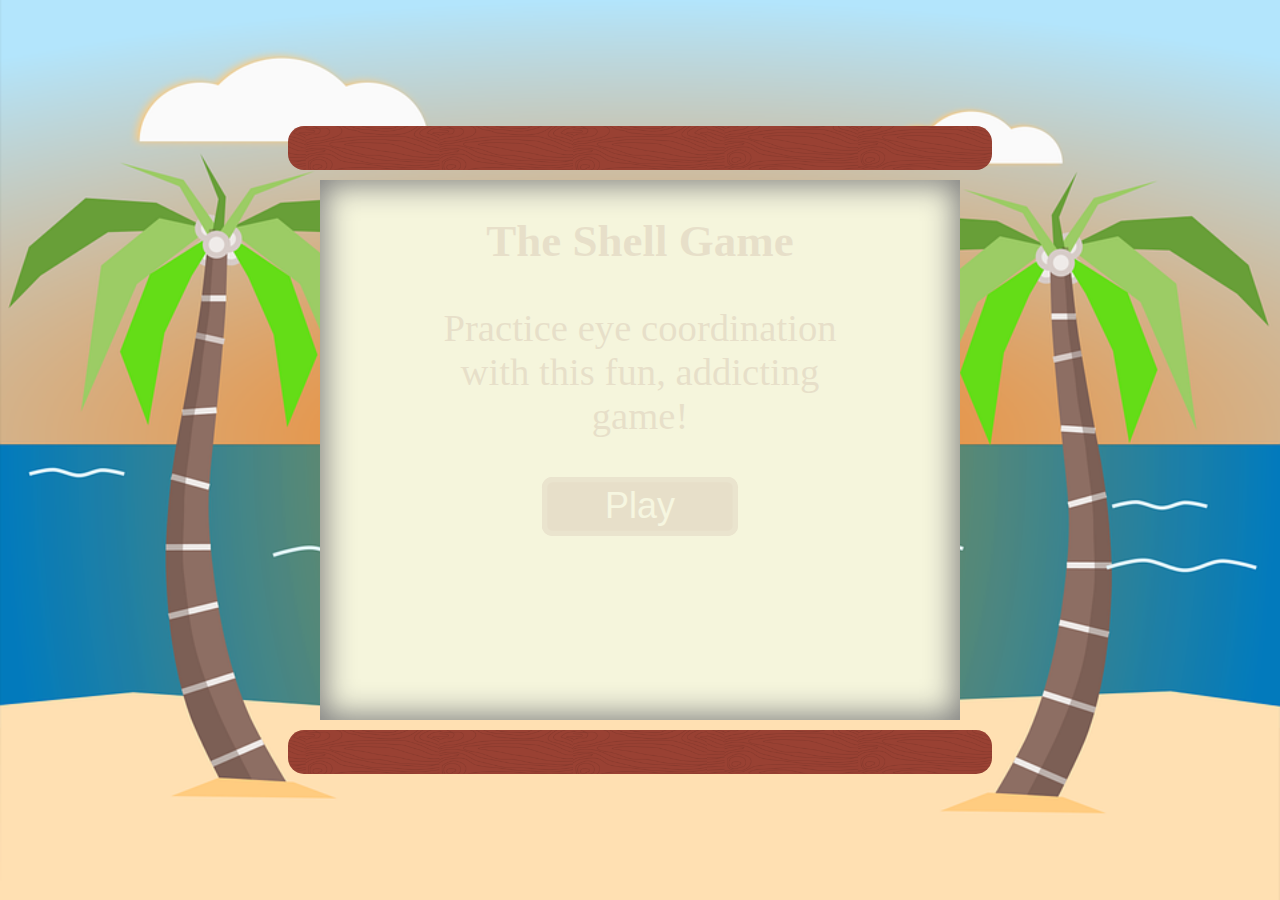
==== index.html @ 04accb02 "Update index.html" ====
<!DOCTYPE html>
<html>
<head>
    <meta charset="utf-8" />
    <meta http-equiv="X-UA-Compatible" content="IE=edge">
    <title>Shell Game</title>
    <meta name="viewport" content="width=device-width, initial-scale=1">
    <link rel="stylesheet" type="text/css" media="screen" href="assets/css/style2.css" />
    <script src="assets/javascript/main.js"></script>
</head>
<body>
    <div id="start-screen">
        <div id="menu-container" class="hoz-center">
            <div id="menu-border">
                <img id="border-top" src="assets/images/topbar.png" width="110%">
                <img id="border-bottom" src="assets/images/topbar.png" width="110%">
            </div>
            <div id="menu-content">
                <h1>The Shell Game</h1>
                <p>Practice eye coordination with this fun, addicting game!</p>
                <button id="play">Play</button>
            </div>
        </div>
    </div>
    <div id="game-container">
        <img id="topbar" src="assets/images/topbar.png" width="80%">
        <div id="topbar-text">
            <p id="level">Level <span id="level-text">1</span></p>
            <div id="bank-container">&nbsp;💰 100</div>
        </div>
        <div id="shell-container" class="hoz-center">
            <img id="shell1" class="shell" src="assets/images/walnut.png" height="100%">
            <img id="shell2" class="shell" src="assets/images/walnut.png" height="100%">
            <img id="shell3" class="shell" src="assets/images/walnut.png" height="100%">
        </div>
    </div>
    <div id="warning-message">
        <img src="assets/images/landscape.png" height="20%">
        <h1>Must be viewed in landscape mode.</h1>
    </div>
</body>
</html>
---- assets/css/style2.css ----
html,body {
    margin: 0;
    height: 100%;
    width: 100%;
    overflow: hidden;
    -webkit-user-select: none; /* Safari */        
    -moz-user-select: none; /* Firefox */
    -ms-user-select: none; /* IE10+/Edge */
    user-select: none; /* Standard */
}

body {
    margin: 0;
    background-color: black;
    background-image: url("../images/beach.png");
    background-size: cover;
    background-position: center bottom;
    background-repeat: no-repeat;
}

body img {
    -webkit-user-drag: none;
    -khtml-user-drag: none;
    -moz-user-drag: none;
    -o-user-drag: none;
    user-drag: none;
}

#game-container, #start-screen {
    position: absolute;
    width: 100%;
    height: 100%;
    top: 0;
    left: 0;
}

.hoz-center {
    transform: translate(-50%, -50%);
    left: 50%;
}

#menu-container {
    position: absolute;
    height: 5%;
    width: 50%;
    top: 50%;
    background-color: beige;
}

#menu-border {
    position: absolute;
    width: 100%;
    height: 100%;
    top: 0;
    left: 0;
    box-shadow: 0px 0px 30px 5px grey inset;
}

#menu-border img {
    position: absolute;
    border-radius: 1.77vh;
}

#border-top {
    top: -10%;
    left: -5%; 
}
#border-bottom {
    bottom: -10%;
    left: -5%; 
}

#menu-content {
    position: absolute;
    height: 100%;
    width: 100%;
    padding: 5px 15%;
    left: 0;
    top: 0;
    opacity: 0;
    box-sizing: border-box;
    text-align: center;
    color: #804042;
}

#menu-content h1 {
    font-size: 5vh;
}

#menu-content p {
    font-size: 4.3vh;
}

#menu-content button {
    padding: 2% 7vh;
    font-size: 4vh;
    color: white;
    background-color: #804042;
    border: none;
    box-shadow: 0 0 0 0.59vh #9c6466 inset;
    border-radius: 1.18vh;
}

#game-container {
    visibility: hidden;
}

#topbar {
    position: absolute;
    width: 80%;
    -webkit-filter: drop-shadow(3.5px 5px 0 #804042)             
                    drop-shadow(-5px 0px 0 #804042);
    filter: drop-shadow(3.5px 5px 0 #804042)                           
            drop-shadow(-5px 0px 0 #804042);
    border-radius: 1.77vh;
}

#topbar-text {
    position: absolute;
    width: 80%;
    padding-top: 5px;
    color: white;
    font-size: 3.65vw;
    z-index: 5;
}

#topbar, #topbar-text {
    top: 1%;
    left: 10%;
}

#level {
    position: absolute;
    text-align: center;
    width: 100%;
    margin: 0;
}

#bank-container {
    position: absolute;
    width: 20%;
    height: 5vh;
    font-size: 3.7vh;
    background-color: rgba(0, 0, 0, 0.275);
    right: 10%;
    top: 1.7vh;
    box-shadow: 0 0 0 5px #88282b;
}

#shell-container {
    position: absolute;
    height: 13%;
    width: 60%;
    top: 82%;
}

.shell {
    position: absolute;
    bottom: 0;
    z-index: 1;
}

.shell[data-dir="bottom"] {
    z-index: 5;
}

.shell[data-pos="center"] {
    z-index: 3;
}

.active .shell:hover {
    cursor: pointer;
}

#pearl {
    position: absolute;
    visibility: hidden;
    width: 5vh;
    height: 5vh;
    background: radial-gradient(circle at top left, white, pink, hotpink);
    border-radius: 50%;
    z-index: 0;
}

#warning-message {
    position: absolute; 
    display:none;
    width: 100%;
    height: 100%;
    top: 0;
    left: 0;
    padding-top: 15%;
    text-align: center;
    font-size: 4vh;
    color: white;
    background-color: black; 
    z-index: 100;
}

#warning-message img {
    filter: brightness(10);
}

#warning-message h1 {
    margin: 0;
}

@media only screen and (orientation:portrait){
    #game-container {
        visibility: hidden;
    }
    #warning-message {
        display:block;
    }
}
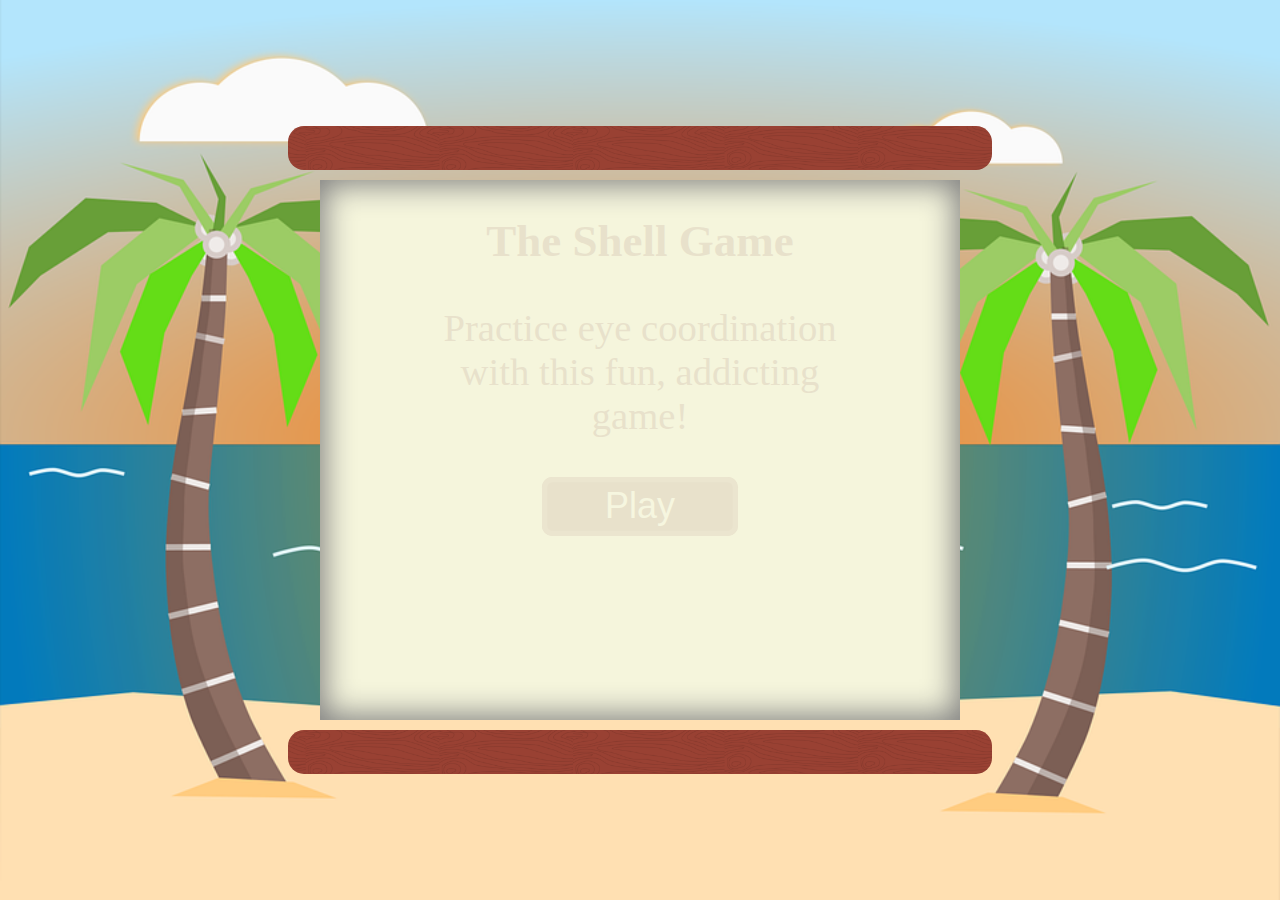
==== commit 2f6c005e: "Fixed bank positioning" ====
--- a/index.html
+++ b/index.html
@@ -5,7 +5,7 @@
     <meta http-equiv="X-UA-Compatible" content="IE=edge">
     <title>Shell Game</title>
     <meta name="viewport" content="width=device-width, initial-scale=1">
-    <link rel="stylesheet" type="text/css" media="screen" href="assets/css/style2.css" />
+    <link rel="stylesheet" type="text/css" media="screen" href="assets/css/style.css" />
     <script src="assets/javascript/main.js"></script>
 </head>
 <body>
@@ -26,7 +26,7 @@
         <img id="topbar" src="assets/images/topbar.png" width="80%">
         <div id="topbar-text">
             <p id="level">Level <span id="level-text">1</span></p>
-            <div id="bank-container">&nbsp;💰 100</div>
+            <div id="bank-container">&nbsp;💰 <span>100</span></div>
         </div>
         <div id="shell-container" class="hoz-center">
             <img id="shell1" class="shell" src="assets/images/walnut.png" height="100%">
@@ -39,4 +39,4 @@
         <h1>Must be viewed in landscape mode.</h1>
     </div>
 </body>
-</html>
+</html>--- a/assets/css/style.css
+++ b/assets/css/style.css
@@ -0,0 +1,215 @@
+html,body {
+    margin: 0;
+    height: 100%;
+    width: 100%;
+    overflow: hidden;
+    -webkit-user-select: none; /* Safari */        
+    -moz-user-select: none; /* Firefox */
+    -ms-user-select: none; /* IE10+/Edge */
+    user-select: none; /* Standard */
+}
+
+body {
+    margin: 0;
+    background-color: black;
+    background-image: url("../images/beach.png");
+    background-size: cover;
+    background-position: center bottom;
+    background-repeat: no-repeat;
+}
+
+body img {
+    -webkit-user-drag: none;
+    -khtml-user-drag: none;
+    -moz-user-drag: none;
+    -o-user-drag: none;
+    user-drag: none;
+}
+
+#game-container, #start-screen {
+    position: absolute;
+    width: 100%;
+    height: 100%;
+    top: 0;
+    left: 0;
+}
+
+.hoz-center {
+    transform: translate(-50%, -50%);
+    left: 50%;
+}
+
+#menu-container {
+    position: absolute;
+    height: 5%;
+    width: 50%;
+    top: 50%;
+    background-color: beige;
+}
+
+#menu-border {
+    position: absolute;
+    width: 100%;
+    height: 100%;
+    top: 0;
+    left: 0;
+    box-shadow: 0px 0px 30px 5px grey inset;
+}
+
+#menu-border img {
+    position: absolute;
+    border-radius: 1.77vh;
+}
+
+#border-top {
+    top: -10%;
+    left: -5%; 
+}
+#border-bottom {
+    bottom: -10%;
+    left: -5%; 
+}
+
+#menu-content {
+    position: absolute;
+    height: 100%;
+    width: 100%;
+    padding: 5px 15%;
+    left: 0;
+    top: 0;
+    opacity: 0;
+    box-sizing: border-box;
+    text-align: center;
+    color: #804042;
+}
+
+#menu-content h1 {
+    font-size: 5vh;
+}
+
+#menu-content p {
+    font-size: 4.3vh;
+}
+
+#menu-content button {
+    padding: 2% 7vh;
+    font-size: 4vh;
+    color: white;
+    background-color: #804042;
+    border: none;
+    box-shadow: 0 0 0 0.59vh #9c6466 inset;
+    border-radius: 1.18vh;
+}
+
+#game-container {
+    visibility: hidden;
+}
+
+#topbar {
+    position: absolute;
+    width: 80%;
+    -webkit-filter: drop-shadow(3.5px 5px 0 #804042)             
+                    drop-shadow(-5px 0px 0 #804042);
+    filter: drop-shadow(3.5px 5px 0 #804042)                           
+            drop-shadow(-5px 0px 0 #804042);
+    border-radius: 1.77vh;
+}
+
+#topbar-text {
+    position: absolute;
+    width: 80%;
+    padding-top: 5px;
+    color: white;
+    font-size: 3.65vw;
+    z-index: 5;
+}
+
+#topbar, #topbar-text {
+    top: 1%;
+    left: 10%;
+}
+
+#level {
+    position: absolute;
+    text-align: center;
+    width: 100%;
+    margin: 0;
+}
+
+#bank-container {
+    position: absolute;
+    width: 20%;
+    height: 3vw;
+    font-size: 3.7vh;
+    background-color: rgba(0, 0, 0, 0.275);
+    right: 10%;
+    top: 1vw;
+    box-shadow: 0 0 0 5px #88282b;
+}
+
+#shell-container {
+    position: absolute;
+    height: 13%;
+    width: 60%;
+    top: 82%;
+}
+
+.shell {
+    position: absolute;
+    bottom: 0;
+    z-index: 1;
+}
+
+.shell[data-dir="bottom"] {
+    z-index: 5;
+}
+
+.shell[data-pos="center"] {
+    z-index: 3;
+}
+
+.active .shell:hover {
+    cursor: pointer;
+}
+
+#pearl {
+    position: absolute;
+    visibility: hidden;
+    width: 5vh;
+    height: 5vh;
+    background: radial-gradient(circle at top left, white, pink, hotpink);
+    border-radius: 50%;
+    z-index: 0;
+}
+
+#warning-message {
+    position: absolute; 
+    display:none;
+    width: 100%;
+    height: 100%;
+    top: 0;
+    left: 0;
+    padding-top: 15%;
+    text-align: center;
+    font-size: 4vh;
+    color: white;
+    background-color: black; 
+    z-index: 100;
+}
+
+#warning-message img {
+    filter: brightness(10);
+}
+
+#warning-message h1 {
+    margin: 0;
+}
+
+@media only screen and (orientation:portrait){
+    #game-container {
+        visibility: hidden;
+    }
+    #warning-message {
+        display:block;
+    }
+}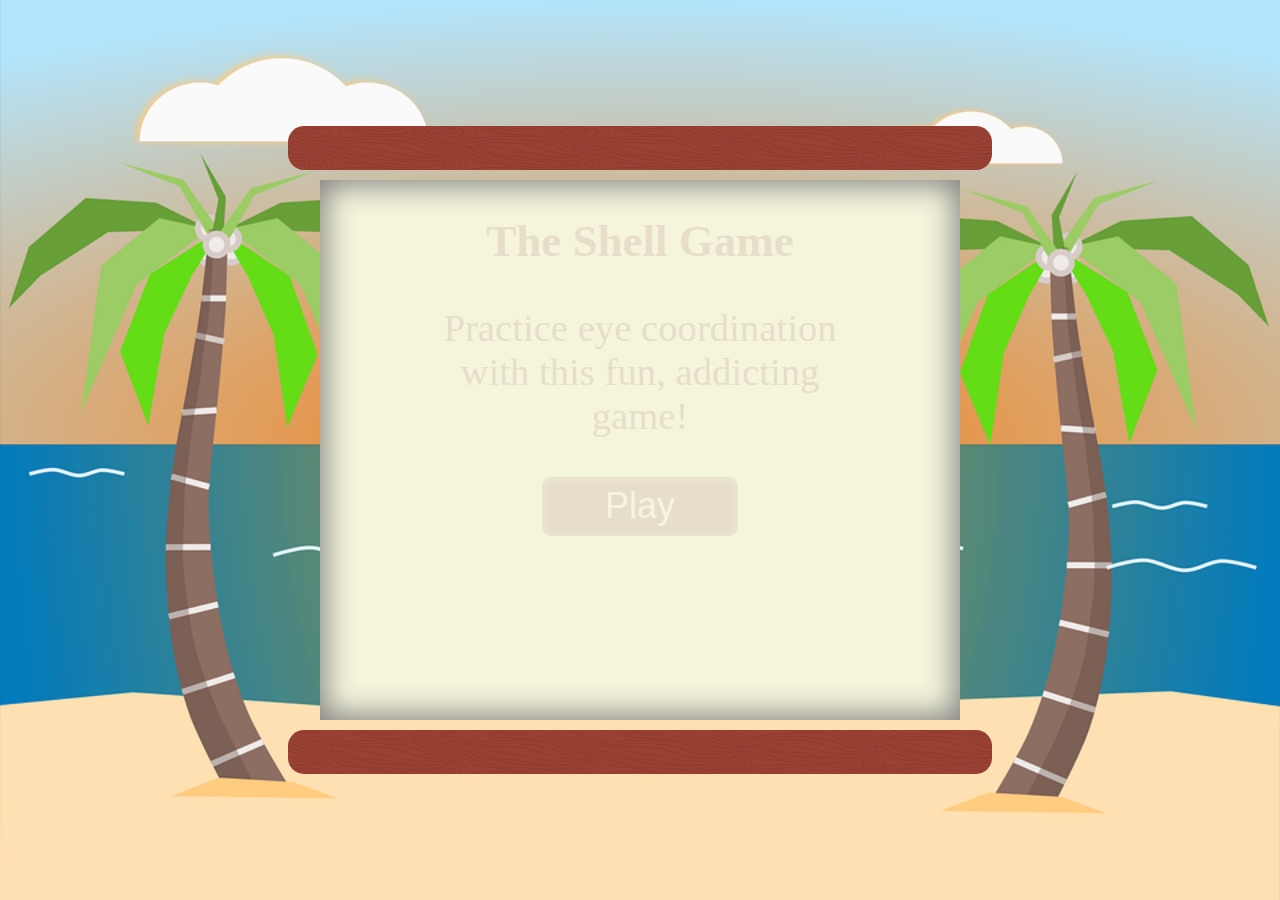
==== commit 571b5e0f: "Fixed bank positioning" ====
--- a/index.html
+++ b/index.html
@@ -39,4 +39,4 @@
         <h1>Must be viewed in landscape mode.</h1>
     </div>
 </body>
-</html>+</html>
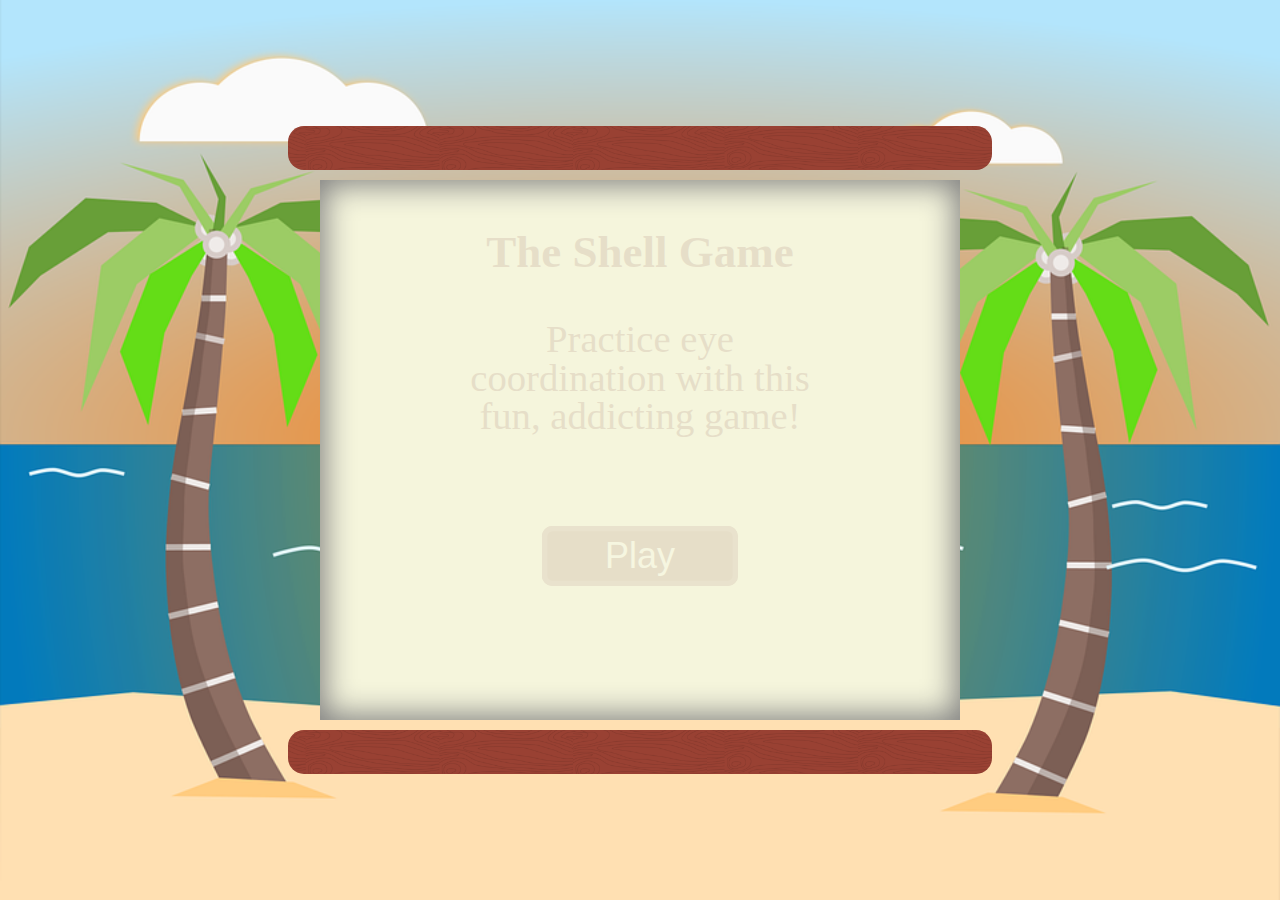
==== commit 80931671: "Added css reset" ====
--- a/index.html
+++ b/index.html
@@ -5,6 +5,7 @@
     <meta http-equiv="X-UA-Compatible" content="IE=edge">
     <title>Shell Game</title>
     <meta name="viewport" content="width=device-width, initial-scale=1">
+    <link rel="stylesheet" type="text/css" media="screen" href="assets/css/reset.css">
     <link rel="stylesheet" type="text/css" media="screen" href="assets/css/style.css" />
     <script src="assets/javascript/main.js"></script>
 </head>
@@ -26,7 +27,7 @@
         <img id="topbar" src="assets/images/topbar.png" width="80%">
         <div id="topbar-text">
             <p id="level">Level <span id="level-text">1</span></p>
-            <div id="bank-container">&nbsp;💰 <span>100</span></div>
+            <div id="bank-container"><p>&nbsp;💰 <span>100</span></p></div>
         </div>
         <div id="shell-container" class="hoz-center">
             <img id="shell1" class="shell" src="assets/images/walnut.png" height="100%">
--- a/assets/css/style.css
+++ b/assets/css/style.css
@@ -83,8 +83,13 @@
     color: #804042;
 }
 
+#menu-content * {
+    margin: 5vh;
+}
+
 #menu-content h1 {
     font-size: 5vh;
+    font-weight: bold;
 }
 
 #menu-content p {
@@ -131,6 +136,7 @@
 
 #level {
     position: absolute;
+    padding-top: 0.25vw;
     text-align: center;
     width: 100%;
     margin: 0;
@@ -140,11 +146,15 @@
     position: absolute;
     width: 20%;
     height: 3vw;
-    font-size: 3.7vh;
+    font-size: 2.2vw;
     background-color: rgba(0, 0, 0, 0.275);
     right: 10%;
     top: 1vw;
-    box-shadow: 0 0 0 5px #88282b;
+    box-shadow: 0 0 0 0.3vw #88282b;
+}
+
+#bank-container p {
+    padding-top: 0.5vw;
 }
 
 #shell-container {
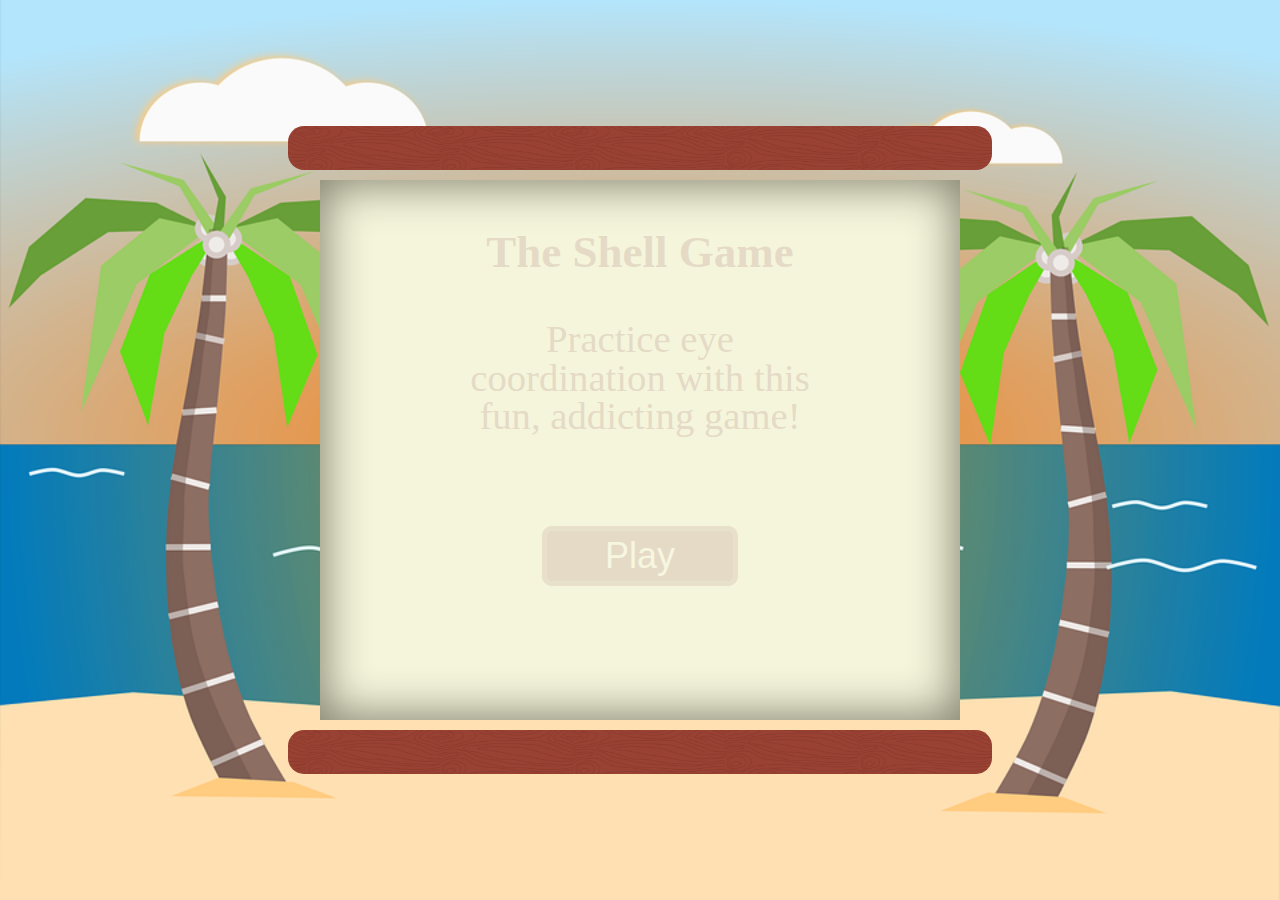
==== commit fce49722: "Added betting system" ====
--- a/index.html
+++ b/index.html
@@ -27,7 +27,25 @@
         <img id="topbar" src="assets/images/topbar.png" width="80%">
         <div id="topbar-text">
             <p id="level">Level <span id="level-text">1</span></p>
-            <div id="bank-container"><p>&nbsp;💰 <span>100</span></p></div>
+            <div id="bank-container"><p>&nbsp;💰 <span id="bank-text">100</span>&nbsp;&nbsp;</p></div>
+        </div>
+        <div id="betting-container" class="hoz-center">
+            <div id="betting-content">
+                <h1>Place A Bet</h1>
+                <p>Must bet at least $50</p>
+                <p id="betting-amount">0</p>
+                <div id="increments">
+                    <button>50</button>
+                    <button>100</button>
+                    <button>500</button>
+                    <button>1k</button>
+                    <button>5k</button>
+                    <button>10k</button>
+                    <button>50k</button>
+                    <button>100k</button>
+                </div>
+            </div>
+            <button id="start">Confirm</button>
         </div>
         <div id="shell-container" class="hoz-center">
             <img id="shell1" class="shell" src="assets/images/walnut.png" height="100%">
--- a/assets/css/style.css
+++ b/assets/css/style.css
@@ -53,7 +53,7 @@
     height: 100%;
     top: 0;
     left: 0;
-    box-shadow: 0px 0px 30px 5px grey inset;
+    box-shadow: 0px 0px 5vh 0.5vh #80806d inset;
 }
 
 #menu-border img {
@@ -144,17 +144,74 @@
 
 #bank-container {
     position: absolute;
-    width: 20%;
     height: 3vw;
     font-size: 2.2vw;
     background-color: rgba(0, 0, 0, 0.275);
-    right: 10%;
-    top: 1vw;
+    right: 5%;
+    top: 1.15vw;
     box-shadow: 0 0 0 0.3vw #88282b;
 }
 
 #bank-container p {
+    white-space: nowrap;
     padding-top: 0.5vw;
+}
+
+#betting-container {
+    position: absolute;
+    top: 40%;
+    height: 50%;
+    width: 50%;
+    background-image: url(../images/topbar.png);
+    padding: 1.75%;
+    border-radius: 1.77vh;
+    box-sizing: border-box;
+    text-align: center;
+}
+
+#betting-content {
+    height: 100%;
+    width: 100%;
+    font-size: 4.3vh;
+    color: #804042;
+    background: beige;
+    box-shadow: 0px 0px 5vh 0.5vh #80806d inset;
+    border: 0.59vh solid darkred;
+    box-sizing: border-box;
+}
+
+#betting-content * {
+    padding-top: 2.295vh;
+}
+
+#betting-content h1 {
+    font-size: 5vh;
+    font-weight: bolder;
+}
+
+#betting-amount {
+    font-weight: bold;
+    letter-spacing: 0.15vh;
+}
+
+#increments button, #start {
+    margin: 1.18vh;
+    padding: 0.35vh 5vh;
+    font-size: 4vh;
+    color: white;
+    background-color: #804042;
+    background-image: url(../images/topbar.png);
+    border: none;
+    box-shadow: 0 0 0 0.59vh #9c6466 inset;
+    border-radius: 1.18vh;
+}
+
+#start {
+    display: none;
+    margin: 1%;
+    padding: 1vh 5vh;
+    box-shadow: 0 0 0 0.59vh darkred inset;
+    border: 0.4vh solid orange;
 }
 
 #shell-container {
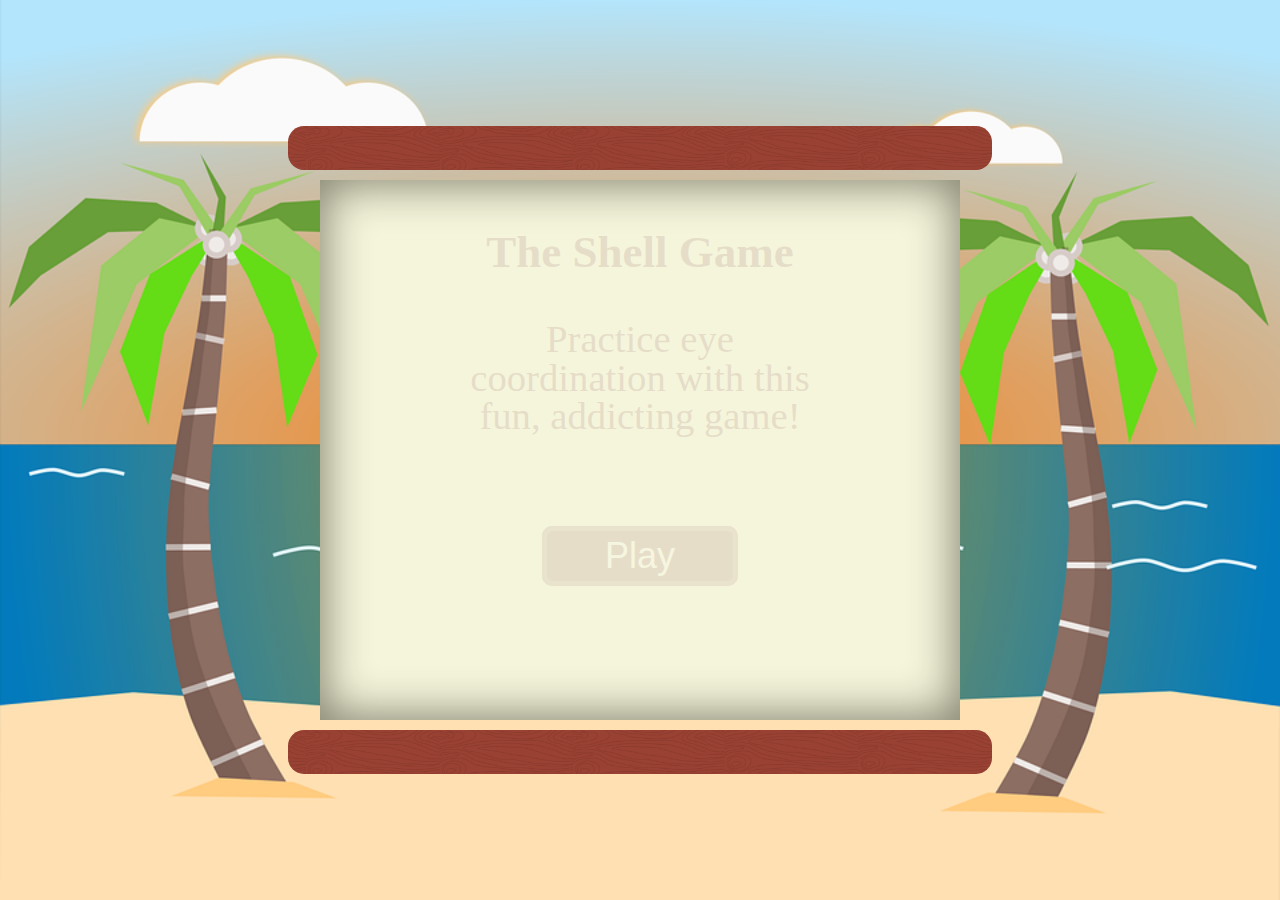
==== commit 33abe6f4: "Added lose screen" ====
--- a/index.html
+++ b/index.html
@@ -47,6 +47,13 @@
             </div>
             <button id="start">Confirm</button>
         </div>
+        <div id="lose-container" class="hoz-center">
+                <div id="lose-content">
+                    <h1>You Lose</h1>
+                    <button id="restart">Play Again?</button>
+                </div>
+                <button id="start">Confirm</button>
+            </div>
         <div id="shell-container" class="hoz-center">
             <img id="shell1" class="shell" src="assets/images/walnut.png" height="100%">
             <img id="shell2" class="shell" src="assets/images/walnut.png" height="100%">
--- a/assets/css/style.css
+++ b/assets/css/style.css
@@ -157,7 +157,7 @@
     padding-top: 0.5vw;
 }
 
-#betting-container {
+#betting-container,#lose-container {
     position: absolute;
     top: 40%;
     height: 50%;
@@ -169,7 +169,13 @@
     text-align: center;
 }
 
-#betting-content {
+#lose-container {
+    display: none;
+    height: 25%;
+    width: 25%;
+}
+
+#betting-content,#lose-content {
     height: 100%;
     width: 100%;
     font-size: 4.3vh;
@@ -180,11 +186,11 @@
     box-sizing: border-box;
 }
 
-#betting-content * {
+#betting-content *, #lose-content {
     padding-top: 2.295vh;
 }
 
-#betting-content h1 {
+#betting-content h1, #lose-content h1 {
     font-size: 5vh;
     font-weight: bolder;
 }
@@ -194,7 +200,7 @@
     letter-spacing: 0.15vh;
 }
 
-#increments button, #start {
+#increments button, #start, #restart {
     margin: 1.18vh;
     padding: 0.35vh 5vh;
     font-size: 4vh;
@@ -206,12 +212,17 @@
     border-radius: 1.18vh;
 }
 
-#start {
+#start, #restart {
     display: none;
     margin: 1%;
     padding: 1vh 5vh;
     box-shadow: 0 0 0 0.59vh darkred inset;
     border: 0.4vh solid orange;
+}
+
+#restart {
+    display: inline-block;
+    margin-top: 7%;
 }
 
 #shell-container {
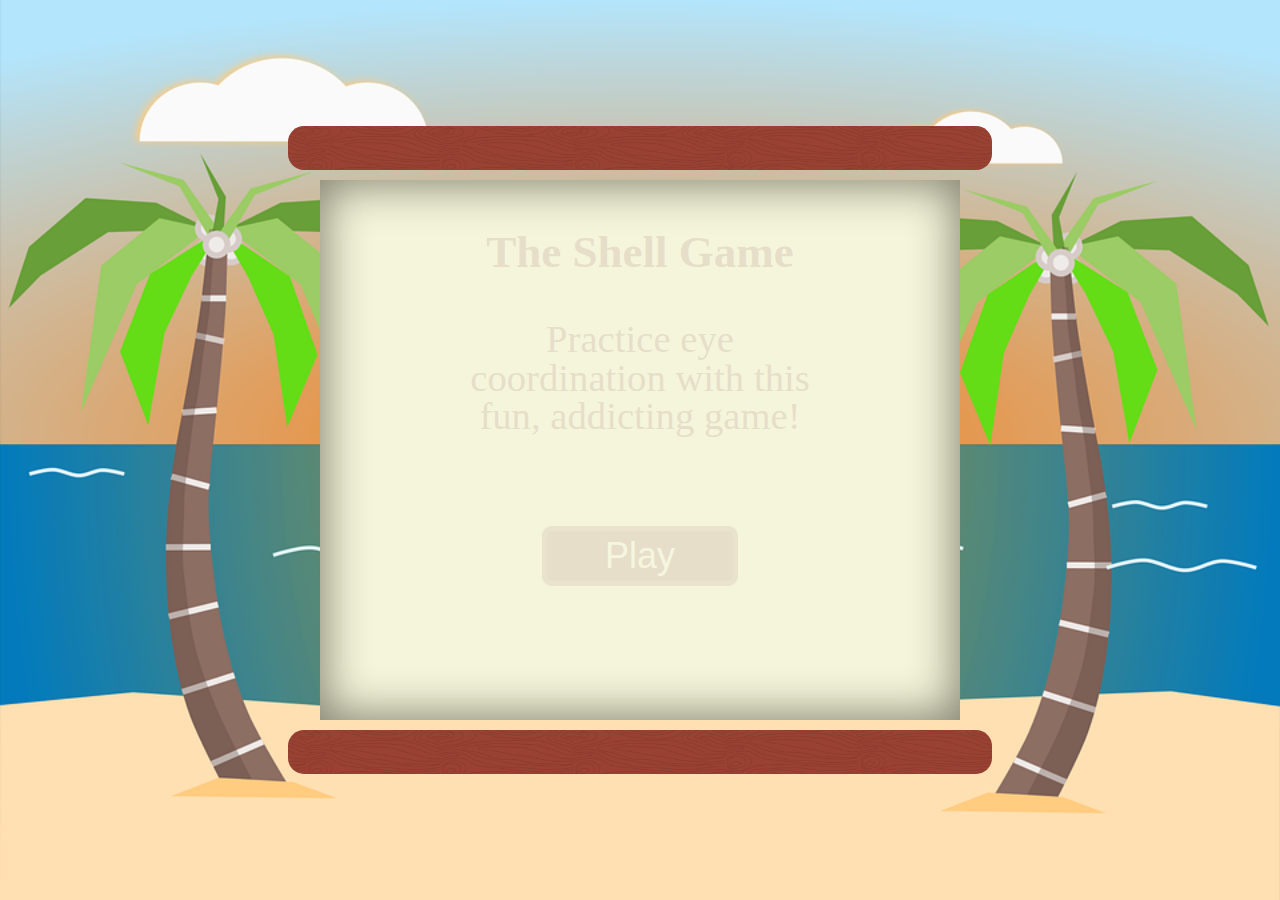
==== commit 4726c780: "Adjusted speed/images" ====
--- a/index.html
+++ b/index.html
@@ -27,22 +27,17 @@
         <img id="topbar" src="assets/images/topbar.png" width="80%">
         <div id="topbar-text">
             <p id="level">Level <span id="level-text">1</span></p>
-            <div id="bank-container"><p>&nbsp;💰 <span id="bank-text">100</span>&nbsp;&nbsp;</p></div>
+            <div id="token-container"><p>&nbsp;<img src="assets/images/tokens.png"> <span id="token-text">100</span>&nbsp;&nbsp;</p></div>
         </div>
         <div id="betting-container" class="hoz-center">
             <div id="betting-content">
                 <h1>Place A Bet</h1>
-                <p>Must bet at least $50</p>
-                <p id="betting-amount">0</p>
+                <p>Round will begin after bet is placed</p>
                 <div id="increments">
                     <button>50</button>
                     <button>100</button>
                     <button>500</button>
                     <button>1k</button>
-                    <button>5k</button>
-                    <button>10k</button>
-                    <button>50k</button>
-                    <button>100k</button>
                 </div>
             </div>
             <button id="start">Confirm</button>
@@ -52,7 +47,6 @@
                     <h1>You Lose</h1>
                     <button id="restart">Play Again?</button>
                 </div>
-                <button id="start">Confirm</button>
             </div>
         <div id="shell-container" class="hoz-center">
             <img id="shell1" class="shell" src="assets/images/walnut.png" height="100%">
--- a/assets/css/style.css
+++ b/assets/css/style.css
@@ -142,7 +142,7 @@
     margin: 0;
 }
 
-#bank-container {
+#token-container {
     position: absolute;
     height: 3vw;
     font-size: 2.2vw;
@@ -152,9 +152,13 @@
     box-shadow: 0 0 0 0.3vw #88282b;
 }
 
-#bank-container p {
+#token-container p {
     white-space: nowrap;
     padding-top: 0.5vw;
+}
+
+#token-container img {
+    width: 1.65vw;
 }
 
 #betting-container,#lose-container {
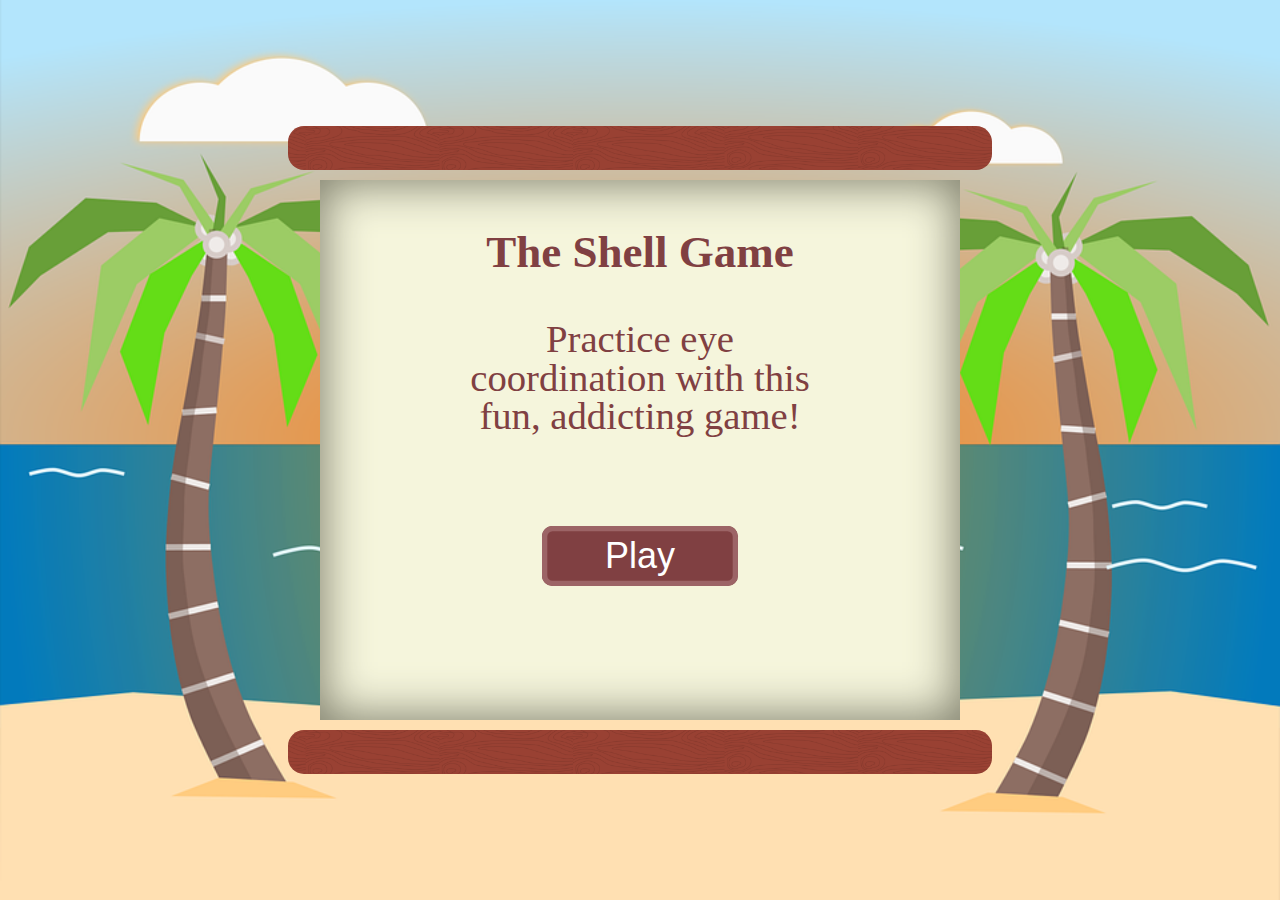
==== commit 4a3b377c: "Added preventDefault" ====
--- a/index.html
+++ b/index.html
@@ -7,7 +7,6 @@
     <meta name="viewport" content="width=device-width, initial-scale=1">
     <link rel="stylesheet" type="text/css" media="screen" href="assets/css/reset.css">
     <link rel="stylesheet" type="text/css" media="screen" href="assets/css/style.css" />
-    <script src="assets/javascript/main.js"></script>
 </head>
 <body>
     <div id="start-screen">
@@ -58,5 +57,6 @@
         <img src="assets/images/landscape.png" height="20%">
         <h1>Must be viewed in landscape mode.</h1>
     </div>
+    <script src="assets/javascript/main.js"></script>
 </body>
 </html>
--- a/assets/css/style.css
+++ b/assets/css/style.css
@@ -41,7 +41,7 @@
 
 #menu-container {
     position: absolute;
-    height: 5%;
+    height: 60%;
     width: 50%;
     top: 50%;
     background-color: beige;
@@ -77,7 +77,6 @@
     padding: 5px 15%;
     left: 0;
     top: 0;
-    opacity: 0;
     box-sizing: border-box;
     text-align: center;
     color: #804042;
